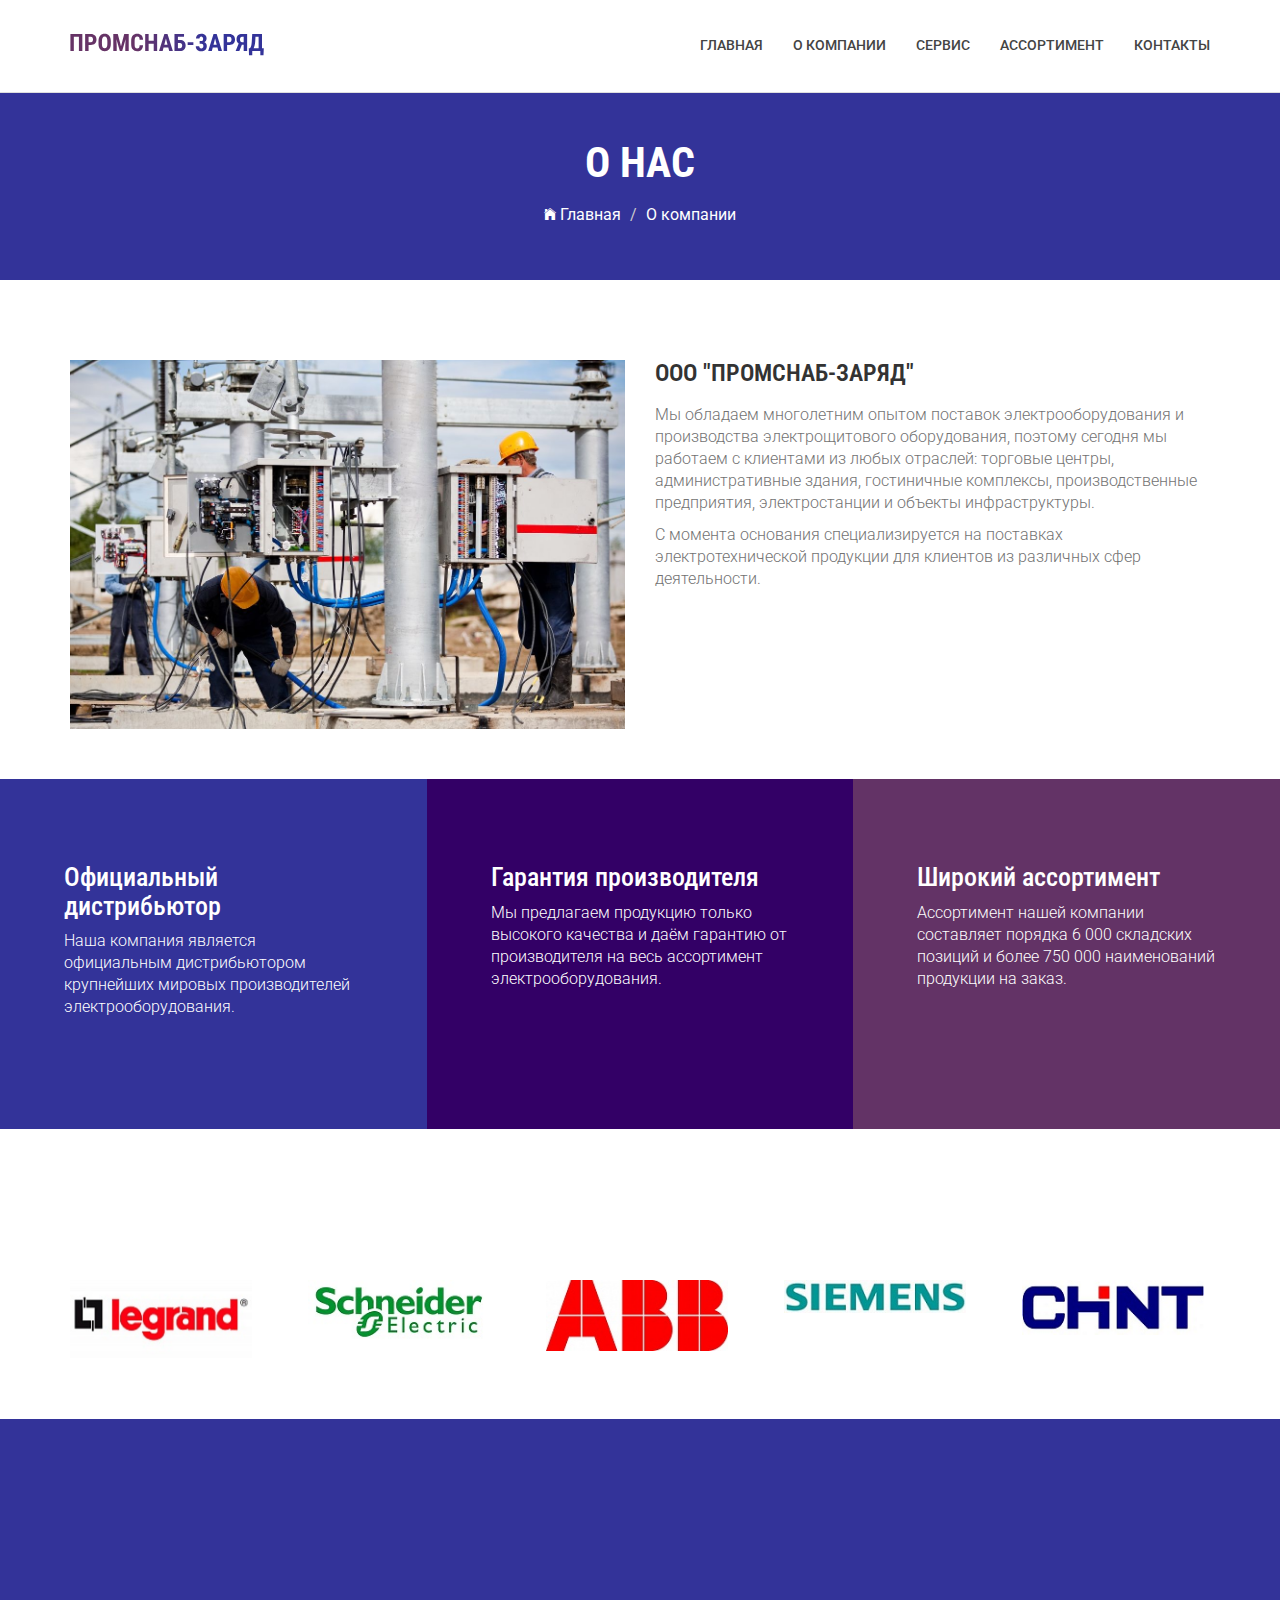
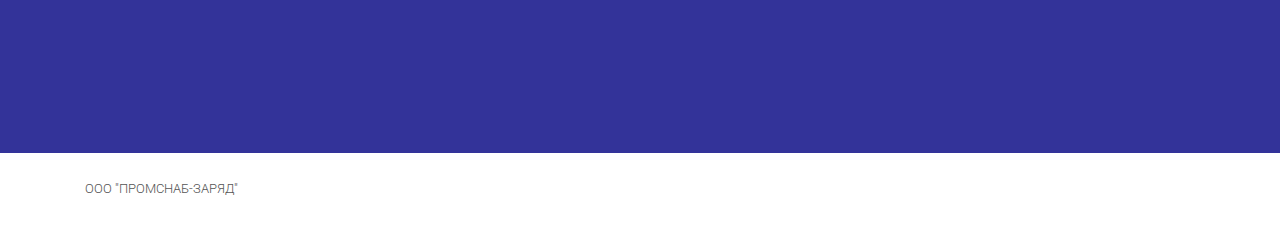
==== about.html @ c6ba844e "One" ====
<!DOCTYPE html>
<html class="no-js" lang="ru">

<head>
    <!-- Basic Page Needs
        ================================================== -->
    <meta charset="utf-8">
    <meta http-equiv="Content-Type" content="text/html; charset=utf-8">
    <link rel="icon" href="favicon.ico">
    <title>ПРОМСНАБ-ЗАРЯД</title>
    <meta name="description" content="">
    <meta name="keywords" content="">
    <meta name="author" content="">
    <!-- Mobile Specific Metas
        ================================================== -->
    <meta name="format-detection" content="telephone=no">
    <meta name="viewport" content="width=device-width, initial-scale=1">


    <!-- Template CSS Files
        ================================================== -->
    <!-- Twitter Bootstrs CSS -->
    <link rel="stylesheet" href="plugins/bootstrap/bootstrap.min.css">
    <!-- Ionicons Fonts Css -->
    <link rel="stylesheet" href="plugins/ionicons/ionicons.min.css">
    <!-- animate css -->
    <link rel="stylesheet" href="plugins/animate-css/animate.css">
    <!-- Hero area slider css-->
    <link rel="stylesheet" href="plugins/slider/slider.css">
    <!-- owl craousel css -->
    <link rel="stylesheet" href="plugins/owl-carousel/owl.carousel.css">
    <link rel="stylesheet" href="plugins/owl-carousel/owl.theme.css">
    <!-- Fancybox -->
    <link rel="stylesheet" href="plugins/facncybox/jquery.fancybox.css">
    <!-- template main css file -->
    <link rel="stylesheet" href="css/style.css">
</head>

<body>


    <!--
        ==================================================
        Header Section Start
        ================================================== -->
    <header id="top-bar" class="navbar-fixed-top animated-header">
        <div class="container">
            <div class="navbar-header">
                <!-- responsive nav button -->
                <button type="button" class="navbar-toggle" data-toggle="collapse" data-target=".navbar-collapse">
                    <span class="sr-only">Навигация</span>
                    <span class="icon-bar"></span>
                    <span class="icon-bar"></span>
                    <span class="icon-bar"></span>
                </button>
                <!-- /responsive nav button -->

                <!-- logo -->
                <div class="navbar-brand">
                    <a href="index.html">
                        <img src="images/logo.svg" alt="">
                    </a>
                </div>
                <!-- /logo -->
            </div>
            <!-- main menu -->
            <nav class="collapse navbar-collapse navbar-right" role="navigation">
                <div class="main-menu">
                    <ul class="nav navbar-nav navbar-right">
                        <li>
                            <a href="index.html">Главная</a>
                        </li>
                        <li><a href="about.html">О компании</a></li>
                        <li><a href="service.html">Сервис</a></li>
                        <li><a href="gallery.html">Ассортимент</a></li>
                        <li><a href="contact.html">Контакты</a></li>
                    </ul>
                </div>
            </nav>
            <!-- /main nav -->
        </div>
    </header>


    <!-- 
        ================================================== 
            Global Page Section Start
        ================================================== -->
    <section class="global-page-header">
        <div class="container">
            <div class="row">
                <div class="col-md-12">
                    <div class="block">
                        <h2>О нас</h2>
                        <ol class="breadcrumb">
                            <li>
                                <a href="index.html">
                                    <i class="ion-ios-home"></i>
                                    Главная
                                </a>
                            </li>
                            <li class="active">О компании</li>
                        </ol>
                    </div>
                </div>
            </div>
        </div>
    </section>


    <!-- 
================================================== 
    Company Description Section Start
================================================== -->
    <section class="company-description">
        <div class="container">
            <div class="row">
                <div class="col-md-6 wow fadeInLeft" data-wow-delay=".3s">
                    <img src="images/about/about-company.jpg" alt="" class="img-responsive">
                </div>
                <div class="col-md-6">
                    <div class="block">
                        <h3 class="subtitle wow fadeInUp" data-wow-delay=".3s" data-wow-duration="500ms">ООО
                            "ПРОМСНАБ-ЗАРЯД"</h3>
                        <p class="wow fadeInUp" data-wow-delay=".5s" data-wow-duration="500ms">
                            Мы обладаем многолетним опытом поставок электрооборудования и производства электрощитового
                            оборудования, поэтому сегодня мы работаем с клиентами из любых отраслей: торговые центры,
                            административные здания, гостиничные комплексы, производственные предприятия, электростанции
                            и объекты инфраструктуры.
                        </p>
                        <p class="wow fadeInUp" data-wow-delay=".7s" data-wow-duration="500ms">
                            С момента основания специализируется на поставках электротехнической продукции для клиентов
                            из различных сфер деятельности.
                        </p>

                    </div>
                </div>
            </div>
        </div>
    </section>


    <!-- 
================================================== 
    Company Feature Section Start
================================================== -->
    <section class="about-feature clearfix">
        <div class="container-fluid">
            <div class="row">
                <div class="block about-feature-1 wow fadeInDown" data-wow-duration="500ms" data-wow-delay=".3s">
                    <h2>
                        Официальный дистрибьютор
                    </h2>
                    <p>
                        Наша компания является официальным дистрибьютором крупнейших мировых производителей
                        электрооборудования. </p>
                </div>
                <div class="block about-feature-2 wow fadeInDown" data-wow-duration="500ms" data-wow-delay=".5s">
                    <h2 class="item_title">
                        Гарантия производителя
                    </h2>
                    <p>
                        Мы предлагаем продукцию только высокого качества и даём гарантию от производителя на весь
                        ассортимент электрооборудования. </p>
                </div>
                <div class="block about-feature-3 wow fadeInDown" data-wow-duration="500ms" data-wow-delay=".7s">
                    <h2 class="item_title">
                        Широкий ассортимент
                    </h2>
                    <p>
                        Ассортимент нашей компании составляет порядка 6 000 складских позиций и более 750 000
                        наименований продукции на заказ.
                    </p>
                </div>
            </div>
        </div>
    </section>

    <!-- 
        ================================================== 
            Clients Section Start
        ================================================== -->
    <section id="clients">
        <div class="container">
            <div class="row">
                <div class="col-md-12">
                    <h2 class="subtitle text-center wow fadeInUp animated" data-wow-duration="500ms"
                        data-wow-delay=".3s">Наши партнёры</h2>
                    <p class="subtitle-des text-center wow fadeInUp animated" data-wow-duration="500ms"
                        data-wow-delay=".5s">Крупнейшие производители электротехнического оборудования.
                    </p>
                    <div id="clients-logo" class="owl-carousel">
                        <div>
                            <img src="images/clients/logo-1.jpg" alt="">
                        </div>
                        <div>
                            <img src="images/clients/logo-2.jpg" alt="">
                        </div>
                        <div>
                            <img src="images/clients/logo-3.jpg" alt="">
                        </div>
                        <div>
                            <img src="images/clients/logo-4.jpg" alt="">
                        </div>
                        <div>
                            <img src="images/clients/logo-5.jpg" alt="">
                        </div>
                        <div>
                            <img src="images/clients/logo-1.jpg" alt="">
                        </div>
                        <div>
                            <img src="images/clients/logo-2.jpg" alt="">
                        </div>
                        <div>
                            <img src="images/clients/logo-3.jpg" alt="">
                        </div>
                        <div>
                            <img src="images/clients/logo-4.jpg" alt="">
                        </div>
                        <div>
                            <img src="images/clients/logo-5.jpg" alt="">
                        </div>
                    </div>
                </div>
            </div>
        </div>
    </section>





    <!--
            ==================================================
            Call To Action Section Start
            ================================================== -->
    <section id="call-to-action">
        <div class="container">
            <div class="row">
                <div class="col-md-12">
                    <div class="block">
                        <h2 class="title wow fadeInDown" data-wow-delay=".3s" data-wow-duration="500ms">Почему с нами
                            выгодно работать ?</h1>
                            <p class="wow fadeInDown" data-wow-delay=".5s" data-wow-duration="500ms">Предлагаем как
                                стандартные решения, так и свои собственные разработки «под ключ».</p>
                            <a href="contact.html" class="btn btn-default btn-contact wow fadeInDown"
                                data-wow-delay=".7s" data-wow-duration="500ms">Контакты</a>
                    </div>
                </div>

            </div>
        </div>
    </section>
    <!--
            ==================================================
            Footer Section Start
            ================================================== -->
    <footer id="footer">
        <div class="container">
            <div class="col-md-8">
                <p class="copyright">ООО "ПРОМСНАБ-ЗАРЯД"</p>
            </div>
        </div>
    </footer> <!-- /#footer -->

    <!-- Template Javascript Files
	================================================== -->
    <!-- jquery -->
    <script src="plugins/jQurey/jquery.min.js"></script>
    <!-- Form Validation -->
    <script src="plugins/form-validation/jquery.form.js"></script>
    <script src="plugins/form-validation/jquery.validate.min.js"></script>
    <!-- owl carouserl js -->
    <script src="plugins/owl-carousel/owl.carousel.min.js"></script>
    <!-- bootstrap js -->
    <script src="plugins/bootstrap/bootstrap.min.js"></script>
    <!-- wow js -->
    <script src="plugins/wow-js/wow.min.js"></script>
    <!-- slider js -->
    <script src="plugins/slider/slider.js"></script>
    <!-- Fancybox -->
    <script src="plugins/facncybox/jquery.fancybox.js"></script>
    <!-- template main js -->
    <script src="js/main.js"></script>
</body>

</html>
---- plugins/slider/slider.css ----
/* -------------------------------- 

Primary style

-------------------------------- */


.cd-words-wrapper {
  display: inline-block;
  position: relative;
  text-align: left;
}
.cd-words-wrapper b {
  display: inline-block;
  position: absolute;
  white-space: nowrap;
  left: 0;
  top: 0;
}
.cd-words-wrapper b.is-visible {
  position: relative;
}
.no-js .cd-words-wrapper b {
  opacity: 0;
}
.no-js .cd-words-wrapper b.is-visible {
  opacity: 1;
}


xslide 

-------------------------------- */
.cd-headline.slide span {
  display: inline-block;
  padding: .2em 0;
}
.cd-headline.slide .cd-words-wrapper {
  overflow: hidden;
  vertical-align: top;
  width: auto!important;
}
.cd-headline.slide b {
  opacity: 0;
  top: .2em;
}
.cd-headline.slide b.is-visible {
  top: 0;
  opacity: 1;
  -webkit-animation: slide-in 0.6s;
  -moz-animation: slide-in 0.6s;
  animation: slide-in 0.6s;
}
.cd-headline.slide b.is-hidden {
  -webkit-animation: slide-out 0.6s;
  -moz-animation: slide-out 0.6s;
  animation: slide-out 0.6s;
}

@-webkit-keyframes slide-in {
  0% {
    opacity: 0;
    -webkit-transform: translateY(-100%);
  }
  60% {
    opacity: 1;
    -webkit-transform: translateY(20%);
  }
  100% {
    opacity: 1;
    -webkit-transform: translateY(0);
  }
}
@-moz-keyframes slide-in {
  0% {
    opacity: 0;
    -moz-transform: translateY(-100%);
  }
  60% {
    opacity: 1;
    -moz-transform: translateY(20%);
  }
  100% {
    opacity: 1;
    -moz-transform: translateY(0);
  }
}
@keyframes slide-in {
  0% {
    opacity: 0;
    -webkit-transform: translateY(-100%);
    -moz-transform: translateY(-100%);
    -ms-transform: translateY(-100%);
    -o-transform: translateY(-100%);
    transform: translateY(-100%);
  }
  60% {
    opacity: 1;
    -webkit-transform: translateY(20%);
    -moz-transform: translateY(20%);
    -ms-transform: translateY(20%);
    -o-transform: translateY(20%);
    transform: translateY(20%);
  }
  100% {
    opacity: 1;
    -webkit-transform: translateY(0);
    -moz-transform: translateY(0);
    -ms-transform: translateY(0);
    -o-transform: translateY(0);
    transform: translateY(0);
  }
}
@-webkit-keyframes slide-out {
  0% {
    opacity: 1;
    -webkit-transform: translateY(0);
  }
  60% {
    opacity: 0;
    -webkit-transform: translateY(120%);
  }
  100% {
    opacity: 0;
    -webkit-transform: translateY(100%);
  }
}
@-moz-keyframes slide-out {
  0% {
    opacity: 1;
    -moz-transform: translateY(0);
  }
  60% {
    opacity: 0;
    -moz-transform: translateY(120%);
  }
  100% {
    opacity: 0;
    -moz-transform: translateY(100%);
  }
}
@keyframes slide-out {
  0% {
    opacity: 1;
    -webkit-transform: translateY(0);
    -moz-transform: translateY(0);
    -ms-transform: translateY(0);
    -o-transform: translateY(0);
    transform: translateY(0);
  }
  60% {
    opacity: 0;
    -webkit-transform: translateY(120%);
    -moz-transform: translateY(120%);
    -ms-transform: translateY(120%);
    -o-transform: translateY(120%);
    transform: translateY(120%);
  }
  100% {
    opacity: 0;
    -webkit-transform: translateY(100%);
    -moz-transform: translateY(100%);
    -ms-transform: translateY(100%);
    -o-transform: translateY(100%);
    transform: translateY(100%);
  }
}
/* --------------------------------
---- css/style.css ----
@import url(http://fonts.googleapis.com/css?family=Roboto:400,300,100,500,700);
@import url(http://fonts.googleapis.com/css?family=Roboto+Condensed:400,300,700);
@import url(http://fonts.googleapis.com/css?family=Glegoo);
body {
  font-family: "Roboto", sans-serif;
}

h1, h2, h3, h4, h5, h6 {
  font-family: "Roboto Condensed", sans-serif;
}

h2 {
  font-size: 26px;
}

p {
  font-family: "Roboto", sans-serif;
  line-height: 22px;
  font-size: 16px;
  font-weight: 300;
}

body {
  background: #ffffff;
}

ul {
  padding-left: 0;
}

ul li {
  list-style: none;
}

a:hover {
  text-decoration: none;
}

.section-heading {
  text-align: center;
  margin-bottom: 65px;
}

.section-heading p {
  font-size: 14px;
  font-weight: 300;
  color: #727272;
  line-height: 20px;
}

.title {
  font-size: 30px;
  line-height: 1.1;
  font-weight: 300;
  color: #333;
  text-transform: uppercase;
  margin-bottom: 20px;
}

.subtitle {
  font-size: 24px;
  font-weight: 600;
  margin-bottom: 18px;
  text-transform: uppercase;
}

.subtitle-des {
  color: #727272;
  font-size: 14px;
  margin-bottom: 35px;
  font-weight: 300;
}

.pages {
  padding: 80px 0 40px;
}

.moduler {
  padding: 140px 0;
}

.social-share li {
  display: inline-block;
  margin: 3px 1px;
}

.social-share a {
  font-size: 20px;
  color: #fff;
  background: #333399;
  padding: 4px 10px;
  display: inline-block;
}

.fancybox-close {
  background: url("../images/icons/close.png") no-repeat scroll 0 0 transparent;
  height: 50px;
  right: 0;
  top: 0;
  width: 50px;
}

.fancybox-next span {
  background: url("../images/icons/right.png") no-repeat scroll center center #009ee3;
  height: 50px;
  width: 50px;
  right: 0;
}

.fancybox-prev span {
  background: url("../images/icons/left.png") no-repeat scroll center center #009ee3;
  height: 50px;
  width: 50px;
  left: 0;
}

.fancybox-title {
  padding: 15px 8px;
}

.fancybox-title h3 {
  font-size: 15px;
  margin: 0;
}

.global-page-header {
  background-attachment: fixed;
  background-size: cover;
  padding: 120px 0 25px 0;
  position: relative;
  background: #333399;
  color: #fff;
}

.global-page-header h2 {
  font-size: 42px;
  font-weight: bold;
  color: #fff;
  text-transform: uppercase;
}

.global-page-header .breadcrumb {
  background: none;
  font-size: 16px;
  padding: 8px  0;
}

.global-page-header .breadcrumb .active, .global-page-header .breadcrumb li a {
  color: #fff;
}

.global-page-header .block {
  position: relative;
  z-index: 99;
  text-align: center;
}

.works-fit {
  padding: 40px 0;
}

.works-fit figure .buttons {
  left: 14%;
}

.company-description {
  margin-top: 80px;
}

.company-description .block h3 {
  margin-top: 0;
}

.company-description .block p {
  color: #727272;
}

/*=== MEDIA QUERY ===*/
.navbar-default .navbar-nav li a:hover {
  color: #333399;
}

.navbar.navbar-default {
  border: 0;
  border-radius: 0;
  margin-bottom: 0;
}

.navbar.navbar-default .navbar-toggle {
  margin-top: 32px;
}

.navbar-header .navbar-brand {
  padding: 5px 0;
}

.navbar-header .navbar-brand a {
  height: auto;
  display: inline-block;
  margin-top: 8px;
}

.navbar-inverse .navbar-toggle {
  background: #444;
}

.navbar-inverse .navbar-toggle:focus {
  background: #444;
}

#top-bar {
  background: #fff;
  color: #fff;
  transition: all 0.2s ease-out 0s;
  padding: 15px 0;
  box-shadow: 0 0 3px 0 rgba(0, 0, 0, 0.1);
  border-bottom: 1px solid #dedede;
}

#top-bar .navbar-nav li a:hover {
  background: transparent;
}

#top-bar.animated-header {
  padding: 20px 0;
  background: #fff;
  box-shadow: none;
}

#top-bar .main-menu li {
  position: relative;
}

#top-bar .main-menu li a {
  color: #444;
  font-size: 14px;
  font-weight: 500;
  border-bottom: 2px solid transparent;
  transition: .3s all;
  text-transform: uppercase;
}

#top-bar .main-menu li a:hover {
  color: #333399;
}

.navbar-custom .nav li a {
  position: relative;
  color: #222222;
}

.navbar-right .dropdown-menu {
  right: auto;
  left: 0;
}

.navbar-custom .dropdown-menu {
  position: absolute;
  display: block;
  visibility: hidden;
  opacity: 0;
}

.navbar-toggle {
  background: #222222;
}

.navbar-toggle .icon-bar {
  background: #fff;
}

.dropdown-menu ul {
  list-style: none;
  padding: 15px;
  margin-left: auto;
  margin-right: auto;
  margin-bottom: 0;
  margin-top: -5px;
  background: #fff;
  background-color: rgba(0, 0, 0, 0.95);
  box-shadow: 0 2px 0.09px rgba(0, 0, 0, 0.15);
}

.nav .open a {
  background-color: transparent;
}

.nav .open a:focus {
  background-color: transparent;
}

#top-bar .dropdown-menu ul li a {
  display: block;
  font-size: 13px;
  font-weight: 400;
  line-height: normal;
  text-decoration: none;
  padding: 8px 0;
  color: #fff;
  border-bottom: 1px solid rgba(0, 0, 0, 0.1);
}

#hero-area {
  background: url("../images/slider.jpg") no-repeat 100%;
  background-size: cover;
  background-attachment: fixed;
  padding: 230px 0;
  color: #fff;
  box-shadow: 0 0 8px rgba(0, 0, 0, 0.3);
  position: relative;
}

#hero-area:before {
  content: '';
  z-index: 9;
  background: rgba(255, 255, 255, 0.78);
  position: absolute;
  top: 0;
  left: 0;
  right: 0;
  bottom: 0;
}

#hero-area .block {
  position: relative;
  z-index: 999;
}

#hero-area h1 {
  font-size: 40px;
  line-height: 50px;
  color: #333;
  font-weight: 700;
  margin-bottom: 15px;
  text-transform: uppercase;
}

#hero-area h2 {
  font-size: 18px;
  font-weight: 300;
  margin-bottom: 38px;
  line-height: 27px;
  text-transform: uppercase;
  color: #666;
  font-family: 'Roboto', sans-serif;
  margin-top: 25px;
}

#hero-area .btn {
  background: #414141;
  border: none;
  color: #fff;
  padding: 20px 35px;
  margin-top: 30px;
  font-size: 16px;
  font-size: 13px;
  line-height: 1em;
  text-transform: uppercase;
  letter-spacing: normal;
  border-radius: 0;
}

#call-to-action {
  background: #333399;
  background-size: cover;
  background-attachment: fixed;
  padding: 80px 0;
  text-align: center;
  position: relative;
  color: #fff;
}

#call-to-action .block {
  position: relative;
  z-index: 99;
  color: #fff;
}

#call-to-action .block h2 {
  margin-bottom: 15px;
  color: #fff;
}

#call-to-action .block p {
  font-size: 15px;
  font-weight: 300;
  font-family: 'Roboto', sans-serif;
  margin-top: 20px;
}

#call-to-action .block .btn-contact {
  background: #fff;
  border: none;
  color: #333399;
  padding: 16px 35px;
  margin-top: 20px;
  font-size: 12px;
  letter-spacing: 2px;
  text-transform: uppercase;
  border-radius: 0;
}

#call-to-action .block .btn-contact i {
  margin-right: 10px;
}

#about {
  padding: 110px 0;
}

#about .block {
  padding: 20px 30px 0 30px;
}

#about .block h2 {
  font-size: 24px;
  font-weight: 600;
  margin-bottom: 30px;
  text-transform: uppercase;
}

#about .block p {
  color: #727272;
  font-size: 16px;
  line-height: 28px;
  margin-bottom: 35px;
}

#about .block ul li {
  font-family: "Roboto", sans-serif;
  color: #727272;
  font-size: 16px;
  line-height: 28px;
  margin-bottom: 35px;
}


#about .block img {
  max-width: 100%;
}

.about-feature {
  margin-top: 50px;
}

.about-feature .block {
  color: #fff;
  width: 33.33%;
  padding: 5%;
  float: left;
}

.about-feature .block p {
  font-weight: 300;
}

.about-feature .about-feature-1 {
  background: #333399;
  height: 35rem;
}

.about-feature .about-feature-2 {
  background: #330066;
  height: 35rem;
}

.about-feature .about-feature-3 {
  background: #633366;
  height: 35rem;
}

.works {
  padding: 80px 0;
  background: #FCFCFC;
}

.works .block {
  position: relative;
  z-index: 99;
}

.works .block:hover .img-overly .overly {
  opacity: 1;
}

.works .block h4 {
  padding: 20px 15px;
  margin-top: 0;
  color: #666;
}

.works .block .img-overly {
  position: relative;
  background: rgba(0, 0, 0, 0.85);
}

.works .block .img-overly img {
  border-radius: 0;
}

.works .block .img-overly .overly {
  background: rgba(57, 181, 74, 0.9);
  position: absolute;
  top: 0;
  right: 0;
  left: 0;
  bottom: 0;
  opacity: 0;
  transition: .3s all;
}

.works .block .img-overly .overly a {
  position: absolute;
  top: 45%;
  left: 22%;
}

.works .block .img-overly .overly a i {
  font-size: 30px;
  color: #fff;
}

figure {
  background: #fff;
  margin-bottom: 45px;
  box-shadow: 0 2px 5px 0 rgba(0, 0, 0, 0.04), 0 2px 10px 0 rgba(0, 0, 0, 0.06);
}

figure .img-wrapper {
  position: relative;
  height: 25rem;
  overflow: hidden;
}

figure img {
  padding: 2rem 1rem 0;
  -webkit-transform: scale3d(1, 1, 1);
  transform: scale3d(1, 1, 1);
  transition: -webkit-transform 400ms;
  transition: transform 400ms;
  transition: transform 400ms, -webkit-transform 400ms;
}

figure:hover img {
  -webkit-transform: scale3d(1.2, 1.2, 1);
  transform: scale3d(1.2, 1.2, 1);
}

figure:hover .overlay {
  opacity: 1;
}

figure:hover .overlay .buttons a {
  -webkit-transform: scale3d(1, 1, 1);
  transform: scale3d(1, 1, 1);
}

figure .overlay {
  position: absolute;
  top: 0;
  left: 0;
  right: 0;
  bottom: 0;
  padding: 10px;
  text-align: center;
  background: rgba(0, 0, 0, 0.7);
  opacity: 0;
  transition: opacity 400ms;
}

figure .overlay p {
  display: inline-block;
  color: #fff;
  padding: 30px 0;
  line-height: 1;
  /* border: 1px solid #fff; */
  border-radius: 0px;
  margin: 4px;
  -webkit-transform: scale3d(0, 0, 0);
  transform: scale3d(0, 0, 0);
  transition: all 400ms;
}

figure .overlay p:hover {
  text-decoration: none;
}

figure .overlay:hover p {
  -webkit-transform: scale3d(1, 1, 1);
  transform: scale3d(1, 1, 1);
}

/* figure .buttons {
  position: absolute;
  top: 0;
  left: 0;
} */

figure figcaption {
  padding: 20px 25px;
  margin-top: 0;
  color: #666;
}

figure figcaption h4 {
  margin: 0;
}

figure figcaption p {
  color: #333399;
  font-weight: bold; 
  font-size: 14px;
  margin-bottom: 0;
  margin-top: 5px;
}

#feature {
  padding: 80px 0;
}

#feature .media {
  margin: 0px 0 70px 0;
}

#feature .media .media-left {
  padding-right: 25px;
}

#feature h3 {
  color: #222222;
  font-size: 18px;
  text-transform: uppercase;
  text-align: center;
  margin-bottom: 20px;
  margin: 0px 0px 15px;
  font-weight: 400;
}

#feature p {
  line-height: 25px;
  font-size: 14px;
  color: #777777;
}

#feature .icon {
  text-decoration: none;
  color: #fff;
  background-color: #333399;
  height: 100px;
  text-align: center;
  width: 100px;
  font-size: 50px;
  line-height: 100px;
  overflow: hidden;
  -webkit-border-radius: 50%;
  -moz-border-radius: 50%;
  -ms-border-radius: 50%;
  -o-border-radius: 50%;
  text-shadow: #663366 1px 1px, #663366 2px 2px, #663366 3px 3px, #663366 4px 4px, #663366 5px 5px, #663366 6px 6px, #663366 7px 7px, #663366 8px 8px, #663366 9px 9px, #663366 10px 10px, #663366 11px 11px, #663366 12px 12px, #663366 13px 13px, #663366 14px 14px, #663366 15px 15px, #663366 16px 16px, #663366 17px 17px, #663366 18px 18px, #663366 19px 19px, #663366 20px 20px, #663366 21px 21px, #663366 22px 22px, #663366 23px 23px, #663366 24px 24px, #663366 25px 25px, #663366 26px 26px, #663366 27px 27px, #663366 28px 28px, #663366 29px 29px, #663366 30px 30px, #663366 31px 31px, #663366 32px 32px, #663366 33px 33px, #663366 34px 34px, #663366 35px 35px, #663366 36px 36px, #663366 37px 37px, #663366 38px 38px, #663366 39px 39px, #663366 40px 40px, #663366 41px 41px, #663366 42px 42px, #663366 43px 43px, #663366 44px 44px, #663366 45px 45px, #663366 46px 46px, #663366 47px 47px, #663366 48px 48px, #663366 49px 49px, #663366 50px 50px, #663366 51px 51px, #663366 52px 52px, #663366 53px 53px, #663366 54px 54px, #663366 55px 55px, #663366 56px 56px, #663366 57px 57px, #663366 58px 58px, #663366 59px 59px, #663366 60px 60px, #663366 61px 61px, #663366 62px 62px, #663366 63px 63px, #663366 64px 64px, #663366 65px 65px, #663366 66px 66px, #663366 67px 67px, #663366 68px 68px, #663366 69px 69px, #663366 70px 70px, #663366 71px 71px, #663366 72px 72px, #663366 73px 73px, #663366 74px 74px, #663366 75px 75px, #663366 76px 76px, #663366 77px 77px, #663366 78px 78px, #663366 79px 79px, #663366 80px 80px, #663366 81px 81px, #663366 82px 82px, #663366 83px 83px, #663366 84px 84px, #663366 85px 85px, #663366 86px 86px, #663366 87px 87px, #663366 88px 88px, #663366 89px 89px, #663366 90px 90px, #663366 91px 91px, #663366 92px 92px, #663366 93px 93px, #663366 94px 94px, #663366 95px 95px, #663366 96px 96px, #663366 97px 97px, #663366 98px 98px, #663366 99px 99px, #663366 100px 100px;
}

.wrapper_404 h1 {
  font-size: 200px;
  color: #333399;
  line-height: 1;
}

.wrapper_404 h2 {
  font-size: 50px;
  margin-top: 0;
}

.wrapper_404 .btn-home {
  background: #414141;
  border: none;
  color: #fff;
  padding: 20px 35px;
  margin-top: 10px;
  font-size: 16px;
  font-size: 13px;
  line-height: 1em;
  text-transform: uppercase;
  letter-spacing: normal;
  border-radius: 0;
}

#blog-full-width {
  padding: 40px 0 80px;
}

article {
  padding: 30px 0;
}

.blog-content h2 {
  font-family: 'Roboto', sans-serif;
}

.blog-content h2 a {
  color: #444;
  font-weight: 400;
  font-size: 30px;
}

.blog-content .blog-meta {
  color: #9a9a9a;
  font-weight: 300;
  margin-bottom: 25px;
}

.blog-content .blog-meta span:after {
  content: '/';
  padding: 0 3px 0 6px;
}

.blog-content .blog-meta a {
  color: #acacac;
}

.blog-content .blog-meta p {
  margin-top: 20px;
}

.blog-content .btn-details {
  color: #333399;
  padding: 0;
  background: #333399;
  color: #fff;
  padding: 8px 18px;
  border-radius: 0;
  margin-top: 15px;
  border: 1px solid #fff;
  box-shadow: 0px 0px 0px 1px #333399;
}

.blog-post-image {
  margin-top: 30px;
}

.sidebar {
  padding-top: 60px;
}

.sidebar .widget {
  margin-bottom: 40px;
  padding: 15px;
  border: 1px solid #dedede;
}

.sidebar .widget h3 {
  margin-top: 8px;
}

.sidebar .search input.form-control {
  border-right: 0;
  border-radius: 0;
  box-shadow: inset 0 0px 0px rgba(0, 0, 0, 0.075);
}

.sidebar .search button {
  border-left: 0;
}

.sidebar .search button:hover {
  background: transparent;
}

.sidebar .author .author-img img {
  width: 90px;
  border-radius: 100%;
  margin-top: -40px;
  border: 3px solid #fff;
}

.sidebar .author .author-bio p {
  font-size: 14px;
  color: #888;
}

.sidebar .categories ul li {
  border-bottom: 1px solid #f0f0f0;
  padding: 10px 0;
  list-style: none;
}

.sidebar .categories ul li span.badge {
  float: right;
  background: transparent;
  color: #444;
  border: 1px solid #dedede;
  border-radius: 0;
}

.sidebar .categories ul li a {
  color: #555;
}

.sidebar .categories ul li:last-child {
  border-bottom: none;
}

.sidebar .recent-post ul li {
  margin: 20px 0;
}

.sidebar .recent-post ul li a {
  color: #555;
  font-size: 15px;
}

.sidebar .recent-post ul li a:hover {
  color: #333399;
}

.sidebar .recent-post time {
  font-weight: 300;
  color: #999;
  font-size: 12px;
}

#clients {
  padding: 30px 0 60px;
}

#clients .owl-carousel .owl-item {
  margin-right: 10px;
}

#clients .owl-carousel .owl-item img {
  display: block;
  width: 80%;
  -webkit-transform-style: preserve-3d;
}

#contact-section {
  padding: 90px 0;
}

#contact-section .contact-form {
  margin-top: 42px;
}

#contact-section .contact-form .btn-send {
  color: #fff;
  outline: none;
  background: #333399;
}

#contact-section .contact-form .btn-send:hover {
  border: 1px solid #333399;
}

#contact-section input {
  display: block;
  height: 40px;
  padding: 6px 12px;
  font-size: 13px;
  line-height: 1.428571429;
  background-color: #fff;
  background-image: none;
  border: 1px solid #ccc;
  border-radius: 4px;
  box-shadow: inset 0 1px 1px rgba(0, 0, 0, 0.075);
  transition: border-color ease-in-out 0.15s, box-shadow ease-in-out 0.15s;
  border-radius: 1px;
  border: 1px solid rgba(111, 121, 122, 0.3);
  box-shadow: none;
  -webkit-box-shadow: none;
}

#contact-section textarea {
  display: block;
  border-radius: 0;
  width: 100%;
  padding: 6px 12px;
  font-size: 14px;
  line-height: 1.42857143;
  color: #555555;
  background-color: #fff;
  background-image: none;
  border: 1px solid #cccccc;
  box-shadow: none;
  transition: border-color ease-in-out 0.15s, box-shadow ease-in-out 0.15s;
}

#contact-section .address, #contact-section .email, #contact-section .phone {
  text-align: center;
  background: #F7F7F7;
  padding: 20px 0 40px 0;
  margin-bottom: 20px;
}

#contact-section .address i, #contact-section .email i, #contact-section .phone i {
  font-size: 45px;
  color: #333399;
}

#contact-section .address h5, #contact-section .email h5, #contact-section .phone h5 {
  font-size: 16px;
  line-height: 1.4;
}

#contact-section .address-details {
  padding-top: 70px;
}

#map-canvas {
  width: 100%;
  height: 350px;
  background-color: #CCC;
}

.error {
  padding: 10px;
  color: #D8000C;
  border-radius: 2px;
  font-size: 14px;
  background-color: #FFBABA;
}

.success {
  background-color: #6cb670;
  border-radius: 2px;
  color: #fff;
  font-size: 14px;
  padding: 10px;
}

#error, #success {
  display: none;
  margin-bottom: 10px;
}

.gallery {
  padding: 100px;
}

.gallery figure .buttons {
  left: 40%;
}

.portfolio-meta span {
  margin: 5px 10px;
  font-weight: 300;
}

.portfolio-meta span a {
  color: #fff;
}

.portfolio-single {
  padding: 80px 0 20px;
}

.portfolio-single .portfolio-content {
  padding: 40px 0;
}

.single-post {
  padding: 80px 0 20px;
}

.single-post .post-content {
  padding: 40px 0;
}

.single-post .post-content ol li, .single-post .post-content ul li {
  color: #666;
}

.single-post .media {
  border: 1px solid #dedede;
  padding: 30px 20px;
}

.single-post .media .media-body a {
  color: #333399;
  font-size: 12px;
}

.single-post .media .media {
  border: none;
}

.single-post .comments {
  margin-top: 40px;
}

.single-post .post-comment {
  margin-top: 40px;
}

.single-post .post-comment h3 {
  margin-bottom: 15px;
}

.single-post .post-comment .form-control {
  box-shadow: none;
  border-radius: 0;
}

.single-post .post-comment .btn-send {
  background: #333399;
  color: #fff;
  border-radius: 0;
}

#product-showcase-banner {
  padding-top: 160px;
}

#product-showcase-banner .block {
  padding: 20px 0 20px 50px;
}

#product-showcase-banner .block h2 {
  font-size: 40px;
  color: #333399;
  margin-bottom: 20px;
  margin-top: 0;
}

#product-showcase-banner .block p {
  color: #666;
  line-height: 25px;
}

#product-showcase-banner .block .buttons {
  margin-top: 25px;
}

#product-showcase-banner .block .buttons .btn {
  color: #fff;
  border: none;
  padding: 12px 40px;
  transition: .2s all;
  letter-spacing: 2px;
  font-size: 15px;
}

#product-showcase-banner .block .buttons .btn-demo {
  background: #5abd4f;
  margin-right: 8px;
  border-bottom: 3px solid #429E38;
}

#product-showcase-banner .block .buttons .btn-demo:hover {
  background: #429E38;
}

#product-showcase-banner .block .buttons .btn-buy {
  background: #00AEDA;
  border-bottom: 3px solid #0190B5;
}

#product-showcase-banner .block .buttons .btn-buy:hover {
  background: #0190B5;
}

#product-showcase-banner .block .buttons .btn-buy span {
  margin-right: 8px;
  font-weight: bold;
}

#product-description {
  padding-top: 80px;
}

#product-description .block {
  height: 400px;
  overflow: hidden;
  margin-top: 35px;
  border-bottom: 1px solid #dedede;
  padding-top: 30px;
  position: relative;
  webkit-transform: translateZ(0);
  -webkit-transform: translateZ(0);
          transform: translateZ(0);
}

#product-description .block:hover img {
  -webkit-transform: translateY(20px);
  transform: translateY(20px);
}

#product-description .block img {
  position: absolute;
  top: 10px;
  left: 0;
  -webkit-transform: translateY(60px);
  transform: translateY(60px);
  transition: -webkit-transform 0.35s cubic-bezier(0.645, 0.045, 0.355, 1);
  transition: transform 0.35s cubic-bezier(0.645, 0.045, 0.355, 1);
  transition: transform 0.35s cubic-bezier(0.645, 0.045, 0.355, 1), -webkit-transform 0.35s cubic-bezier(0.645, 0.045, 0.355, 1);
}

#product-description .block .content {
  width: 60%;
  padding-top: 70px;
}

#product-description .block .content h3 {
  font-size: 32px;
  color: #5c5c5c;
}

#product-description .block .content p {
  color: #787f8c;
  line-height: 25px;
}

#related-items {
  padding: 60px 0 110px;
}

#related-items .title {
  border-bottom: 1px solid #dedede;
  padding: 10px 0;
  margin: 5px 15px 30px 15px;
  text-align: left;
  color: #777;
}

#related-items .product-details {
  margin-bottom: 0;
}

#related-items .block {
  position: relative;
  background: #fff;
  margin-bottom: 45px;
  box-shadow: 0 0px 1px rgba(0, 0, 0, 0.14);
}

#related-items .block:hover .img-overly .overly {
  opacity: 1;
}

#related-items .block h4 {
  padding: 20px 15px;
  margin-top: 0;
  color: #666;
}

#related-items .block h4 span {
  float: right;
  color: #333399;
}

#related-items .block .img-overly {
  position: relative;
  background: rgba(0, 0, 0, 0.85);
}

#related-items .block .img-overly img {
  border-radius: 0;
}

#related-items .block .img-overly .overly {
  background: rgba(57, 181, 74, 0.9);
  position: absolute;
  top: 0;
  right: 0;
  left: 0;
  bottom: 0;
  opacity: 0;
  transition: .3s all;
}

#related-items .block .img-overly .overly a {
  position: absolute;
  top: 45%;
  left: 45%;
}

#related-items .block .img-overly .overly a i {
  font-size: 30px;
  color: #fff;
}

.service-page .service-parts .block {
  margin-bottom: 40px;
  text-align: center;
}

.service-page .service-parts .block i {
  font-size: 35px;
  color: #333399;
}

.service-page .service-parts .block p {
  padding: 0 8px;
  font-size: 14px;
  color: #777;
  line-height: 1.7;
}

.works.service-page figure .buttons {
  position: absolute;
  top: 45%;
  left: 13%;
}

#team {
  margin: 50px 0;
}

.team-member {
  margin-top: 30px;
}

.team-member:hover .team-img img {
  opacity: .8;
}

.team-member .team-img {
  position: relative;
}

.team-member .team-img .team-pic {
  width: 100%;
}

.team-member .team_designation {
  font-size: 13px;
}

.team-member h3 {
  color: #333399;
  margin-bottom: 0;
  font-size: 20px;
}

.team-member p {
  font-size: 14px;
}

.team-member .social-icons a {
  background: #333399;
  color: #fff;
  padding: 4px 8px;
  display: inline-block;
  font-size: 15px;
}

.team-member .social-icons .facebook {
  padding: 4px 12px;
}

#footer {
  background: #fff;
  padding: 25px 0;
  color: #555;
}

#footer .copyright {
  font-size: 13px;
  margin-bottom: 0;
}

#footer .copyright a {
  color: #333399;
}

#footer .social {
  text-align: right;
  margin-bottom: 0;
}

#footer .social li {
  display: inline-block;
  margin-right: 15px;
}

#footer .social li a {
  font-size: 22px;
  color: #333399;
}

.cd-headline.slide .cd-words-wrapper {
  color: #333399;
}

ul.social-icons {
  height: auto;
  overflow: hidden;
  list-style: none !important;
  margin-bottom: 10px;
}

ul.social-icons li {
  float: none;
  display: inline-block;
  height: 36px;
}

#copyright a:hover, #copyright nav .menu li a:hover {
  color: #e4e4e4 !important;
}

#copyright a {
  text-decoration: none;
}

#copyright a:hover {
  text-decoration: none;
}

/* Responsive styles
================================================== */
/* Large Devices, Wide Screens */
@media (min-width: 1200px) {
  /* Dropdown animation */
  .navbar-nav .dropdown-menu,
  .navbar-nav .dropdown.megamenu div.dropdown-menu {
    background: none;
    border: 0;
    box-shadow: none;
    display: block;
    opacity: 0;
    z-index: 1;
    visibility: hidden;
    -webkit-transform: scale(0.8);
    transform: scale(0.8);
    transition: visibility 500ms, opacity 500ms, -webkit-transform 500ms cubic-bezier(0.43, 0.26, 0.11, 0.99);
    transition: visibility 500ms, opacity 500ms, transform 500ms cubic-bezier(0.43, 0.26, 0.11, 0.99);
    transition: visibility 500ms, opacity 500ms, transform 500ms cubic-bezier(0.43, 0.26, 0.11, 0.99), -webkit-transform 500ms cubic-bezier(0.43, 0.26, 0.11, 0.99);
  }
  .navbar-nav .dropdown:hover div.dropdown-menu,
  .navbar-nav .dropdown.megamenu:hover div.dropdown-menu {
    opacity: 1;
    visibility: visible;
    color: #777;
    -webkit-transform: scale(1);
    transform: scale(1);
  }
  .navbar-nav .dropdown-backdrop {
    visibility: hidden;
  }
}

/*		Tablet Layout: 768px.
		Gutters: 24px.
		Outer margins: 28px.
		Inherits styles from: Default Layout.
-----------------------------------------------------------------
cols    1     2      3      4      5      6      7      8
px      68    160    252    344    436    528    620    712    */
/*		Mobile Layout: 320px.
		Gutters: 24px.
		Outer margins: 34px.
		Inherits styles from: Default Layout.
---------------------------------------------
cols    1     2      3
px      68    160    252    */
@media only screen and (max-width: 767px) {
  .title {
    font-size: 40px;
  }
  .navbar-header .navbar-brand a {
    padding: 6px 8px;
  }
  #hero-area {
    padding: 140px 0;
  }
  #hero-area .btn {
    margin-top: 8px;
  }
  #about {
    padding: 70px 0;
  }
  #about .block {
    padding: 0;
  }
  figure .buttons {
    left: 16%;
  }
  #feature .media {
    margin: 0px 0px 35px;
  }
  #footer .copyright {
    text-align: center;
  }
  #footer .social {
    text-align: center;
  }
  .dropdown-menu > ul > li > a {
    display: block;
    font-size: 14px;
    font-weight: 400;
    line-height: normal;
    text-decoration: none;
    padding: 15px;
    color: #333;
    border-bottom: 1px solid rgba(0, 0, 0, 0.1);
  }
  .dropdown-menu > ul {
    list-style: none;
    padding: 0 15px;
    margin-left: auto;
    margin-right: auto;
    margin-bottom: 0;
    margin-top: -5px;
    background: #fff;
    background-color: rgba(255, 255, 255, 0.95);
    box-shadow: 0 2px 0.09px rgba(0, 0, 0, 0.15);
  }
  .navbar-collapse {
    background: #333333;
  }
  #top-bar .main-menu li > a {
    color: #fff;
    padding: 21px 10px;
    background: transparent;
  }
  #top-bar .dropdown-menu > ul {
    list-style: none;
    padding: 0 15px;
    margin-left: auto;
    margin-right: auto;
    margin-bottom: 0;
    margin-top: -5px;
    background: #fff;
    background-color: rgba(255, 255, 255, 0.95);
    box-shadow: 0 2px 0.09px rgba(0, 0, 0, 0.15);
  }
  #top-bar .dropdown-menu > ul > li > a {
    display: block;
    font-size: 14px;
    font-weight: 400;
    line-height: normal;
    text-decoration: none;
    padding: 15px;
    color: #333;
    border-bottom: 1px solid rgba(0, 0, 0, 0.1);
  }
}

/*		Wide Mobile Layout: 480px.
		Gutters: 24px.
		Outer margins: 22px.
		Inherits styles from: Default Layout, Mobile Layout.
------------------------------------------------------------
cols    1     2      3      4      5
px      68    160    252    344    436    */

/*# sourceMappingURL=maps/style.css.map */
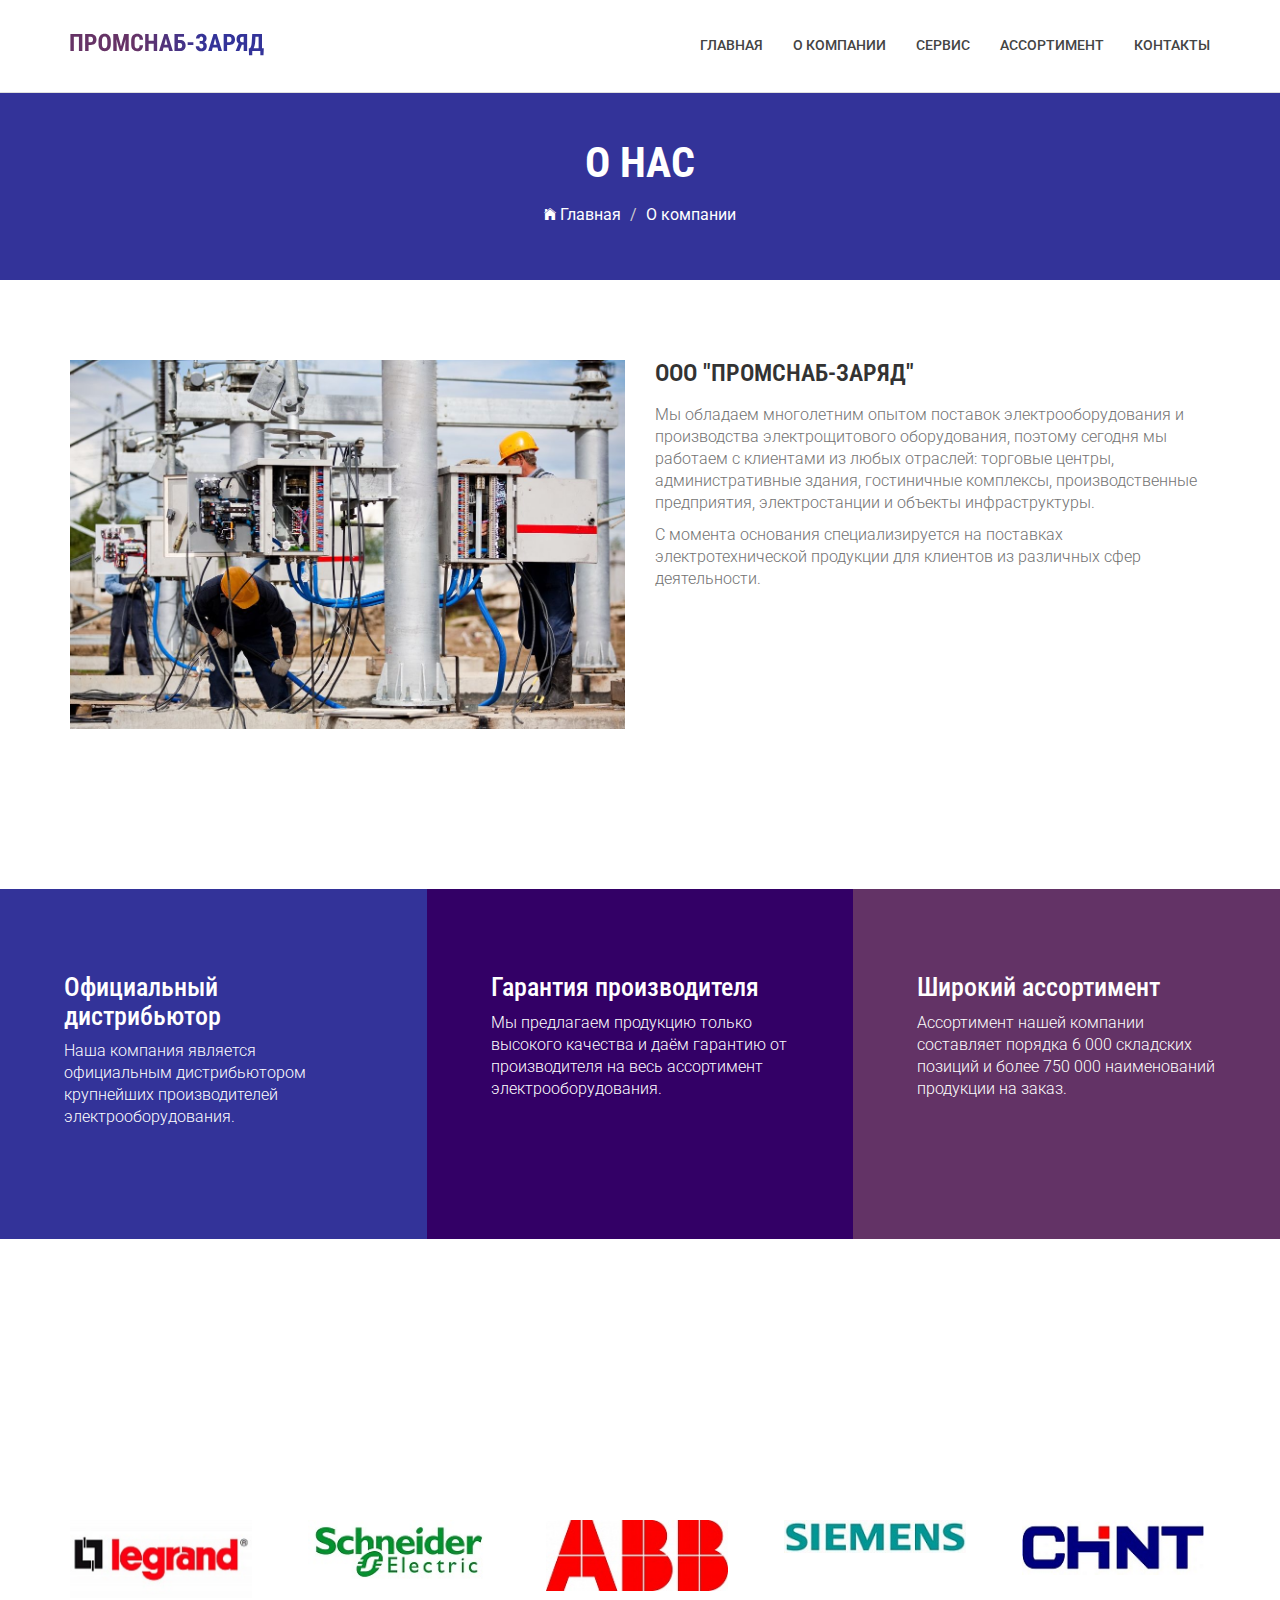
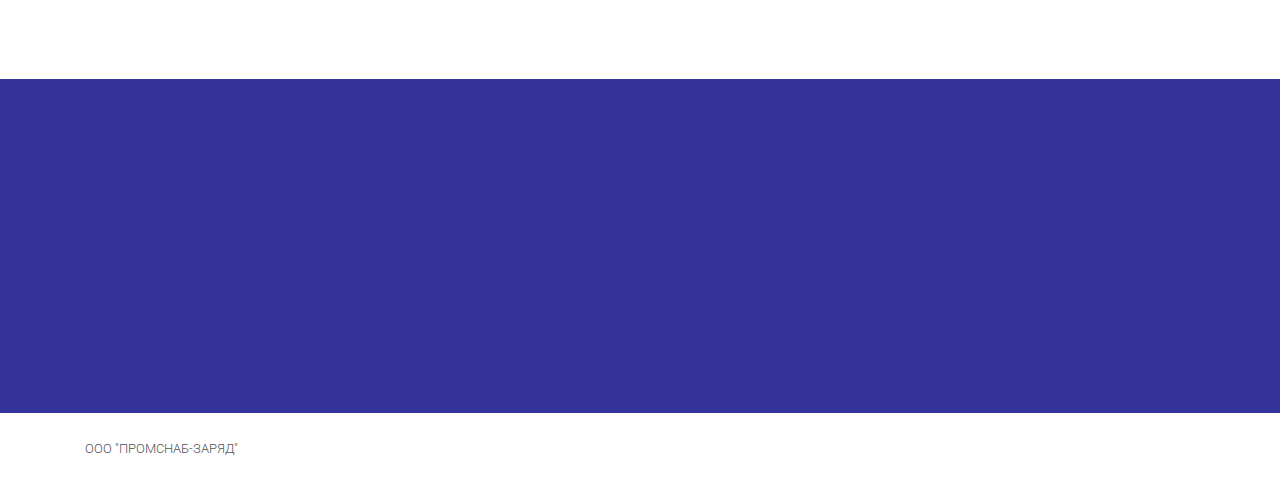
==== commit 9d182b76: "Five" ====
--- a/about.html
+++ b/about.html
@@ -152,7 +152,7 @@
                         Официальный дистрибьютор
                     </h2>
                     <p>
-                        Наша компания является официальным дистрибьютором крупнейших мировых производителей
+                        Наша компания является официальным дистрибьютором крупнейших производителей
                         электрооборудования. </p>
                 </div>
                 <div class="block about-feature-2 wow fadeInDown" data-wow-duration="500ms" data-wow-delay=".5s">
--- a/css/style.css
+++ b/css/style.css
@@ -72,7 +72,7 @@
 }
 
 .pages {
-  padding: 80px 0 40px;
+  padding: 80px 0;
 }
 
 .moduler {
@@ -164,7 +164,7 @@
 }
 
 .company-description {
-  margin-top: 80px;
+  padding: 80px 0;
 }
 
 .company-description .block h3 {
@@ -405,7 +405,7 @@
 }
 
 #about {
-  padding: 110px 0;
+  padding: 80px 0;
 }
 
 #about .block {
@@ -440,7 +440,7 @@
 }
 
 .about-feature {
-  margin-top: 50px;
+  padding: 80px 0;
 }
 
 .about-feature .block {
@@ -518,6 +518,10 @@
 .works .block .img-overly .overly a i {
   font-size: 30px;
   color: #fff;
+}
+
+.price-logo {
+  margin-bottom: 30px;
 }
 
 figure {
@@ -819,7 +823,7 @@
 }
 
 #clients {
-  padding: 30px 0 60px;
+  padding: 80px 0;
 }
 
 #clients .owl-carousel .owl-item {
@@ -833,7 +837,7 @@
 }
 
 #contact-section {
-  padding: 90px 0;
+  padding: 80px 0;
 }
 
 #contact-section .contact-form {
@@ -931,8 +935,23 @@
   margin-bottom: 10px;
 }
 
+.ion-android-arrow-dropdown-circle:before {
+  font-size: 2rem;
+  color: #333399;
+  vertical-align: top; 
+  margin-right: 3px;
+}
+
+.d-logo {
+  width: 70%;
+}
+
+.price-logo:hover {
+  opacity: 0.8;
+}
+
 .gallery {
-  padding: 100px;
+  padding: 80px 0;
 }
 
 .gallery figure .buttons {
@@ -1367,7 +1386,7 @@
     margin-top: 8px;
   }
   #about {
-    padding: 70px 0;
+    padding-top: 80px;
   }
   #about .block {
     padding: 0;
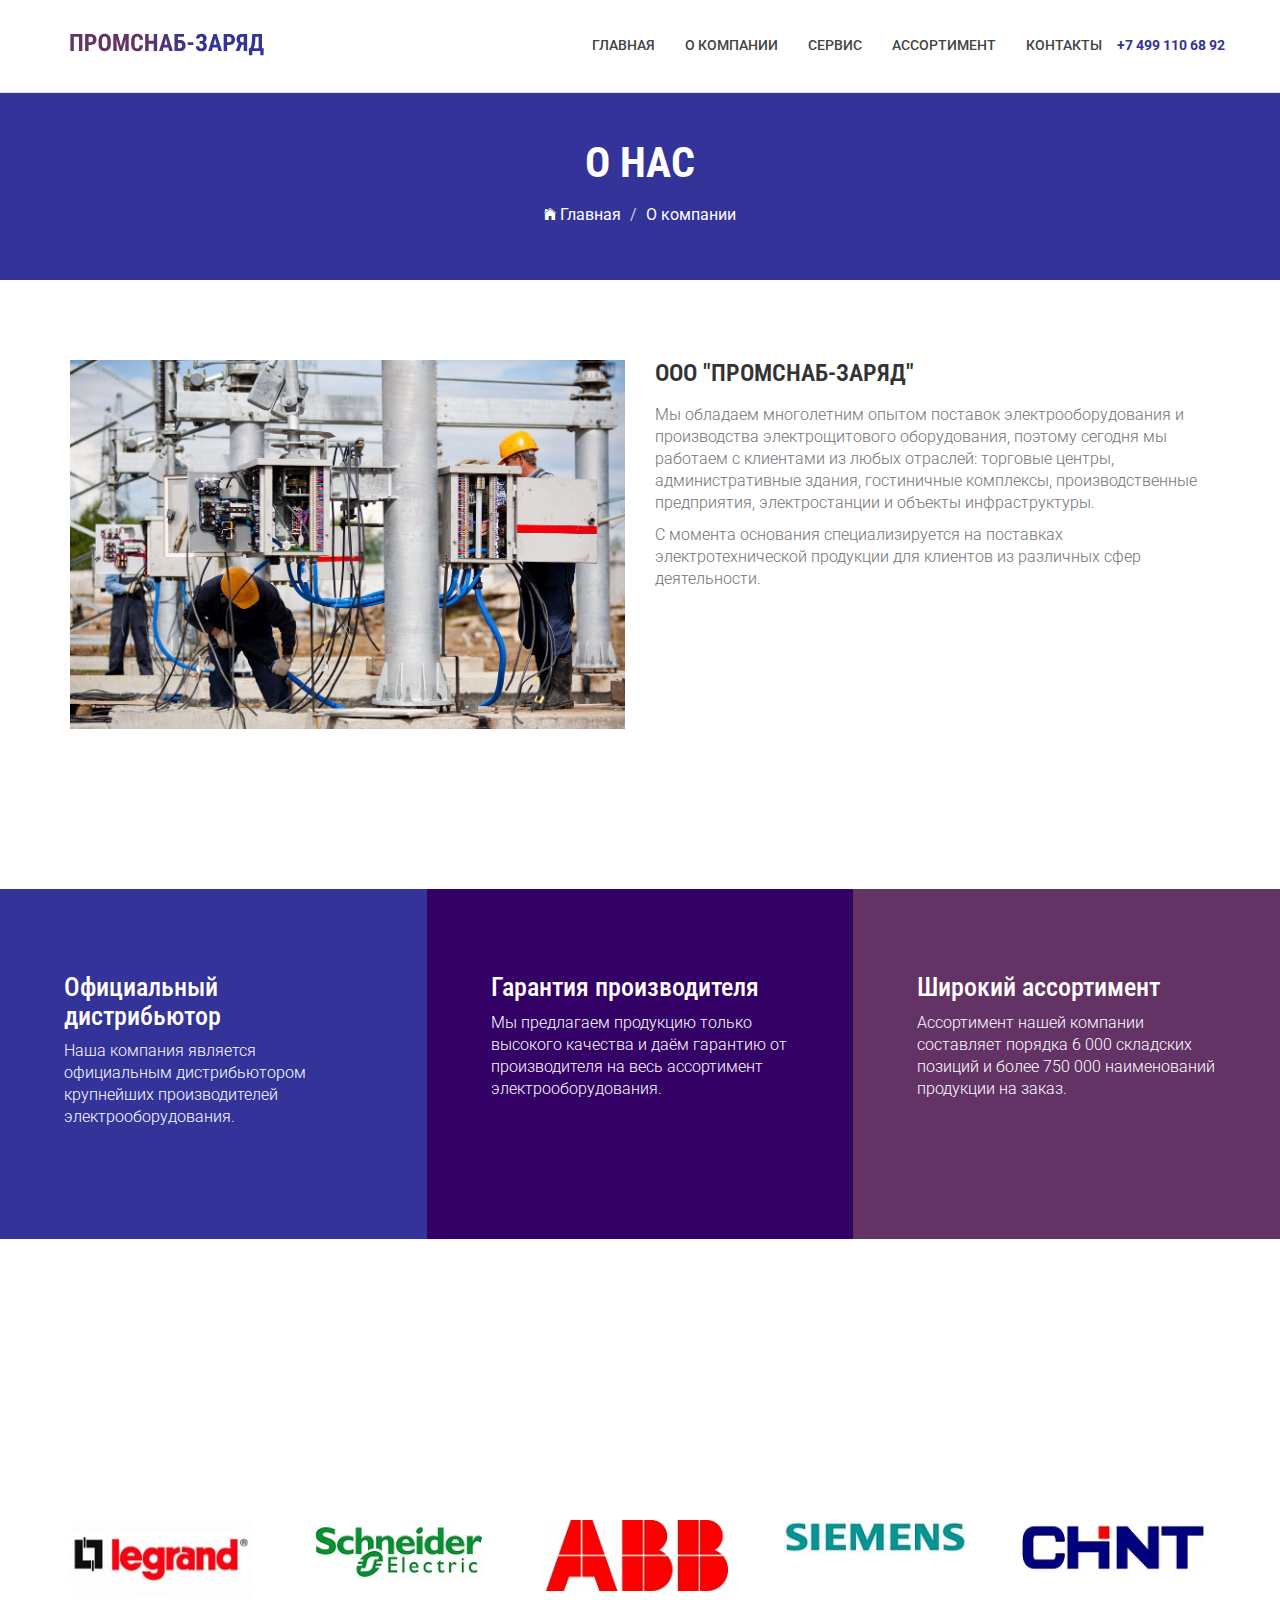
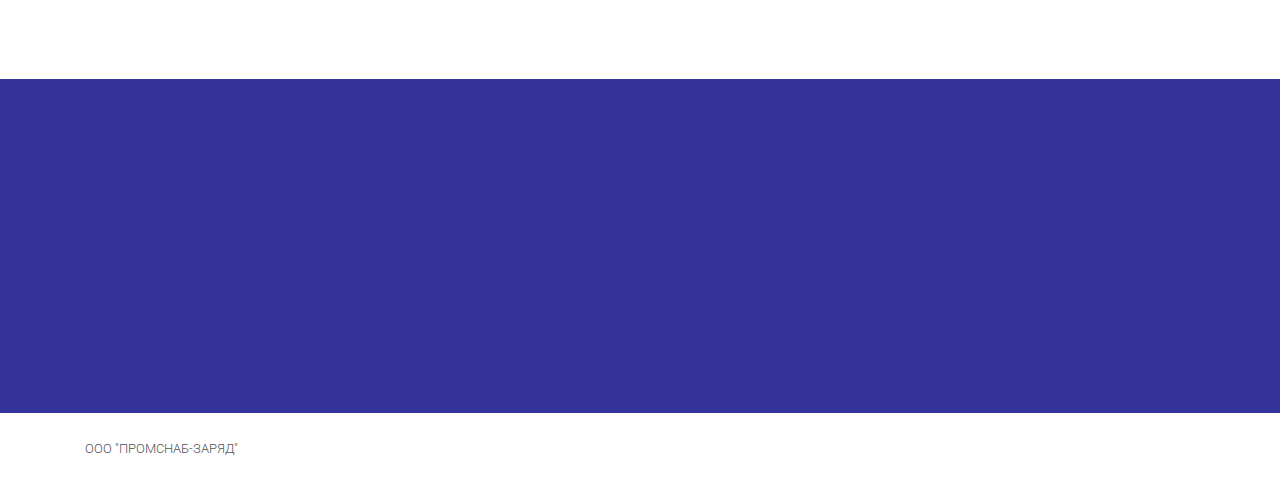
==== commit 95ba4247: "tel2" ====
--- a/about.html
+++ b/about.html
@@ -74,6 +74,7 @@
                         <li><a href="service.html">Сервис</a></li>
                         <li><a href="gallery.html">Ассортимент</a></li>
                         <li><a href="contact.html">Контакты</a></li>
+                        <li><p class="tel">+7 499 110 68 92</p></li>
                     </ul>
                 </div>
             </nav>
--- a/css/style.css
+++ b/css/style.css
@@ -944,6 +944,16 @@
 
 .d-logo {
   width: 70%;
+}
+
+.tel {
+  color: #333399;
+  font-size: 14px;
+  font-weight: 700;
+  padding: 15px 0;
+  border-bottom: 2px solid transparent;
+  margin: 0;
+  line-height: 20px;
 }
 
 .price-logo:hover {
